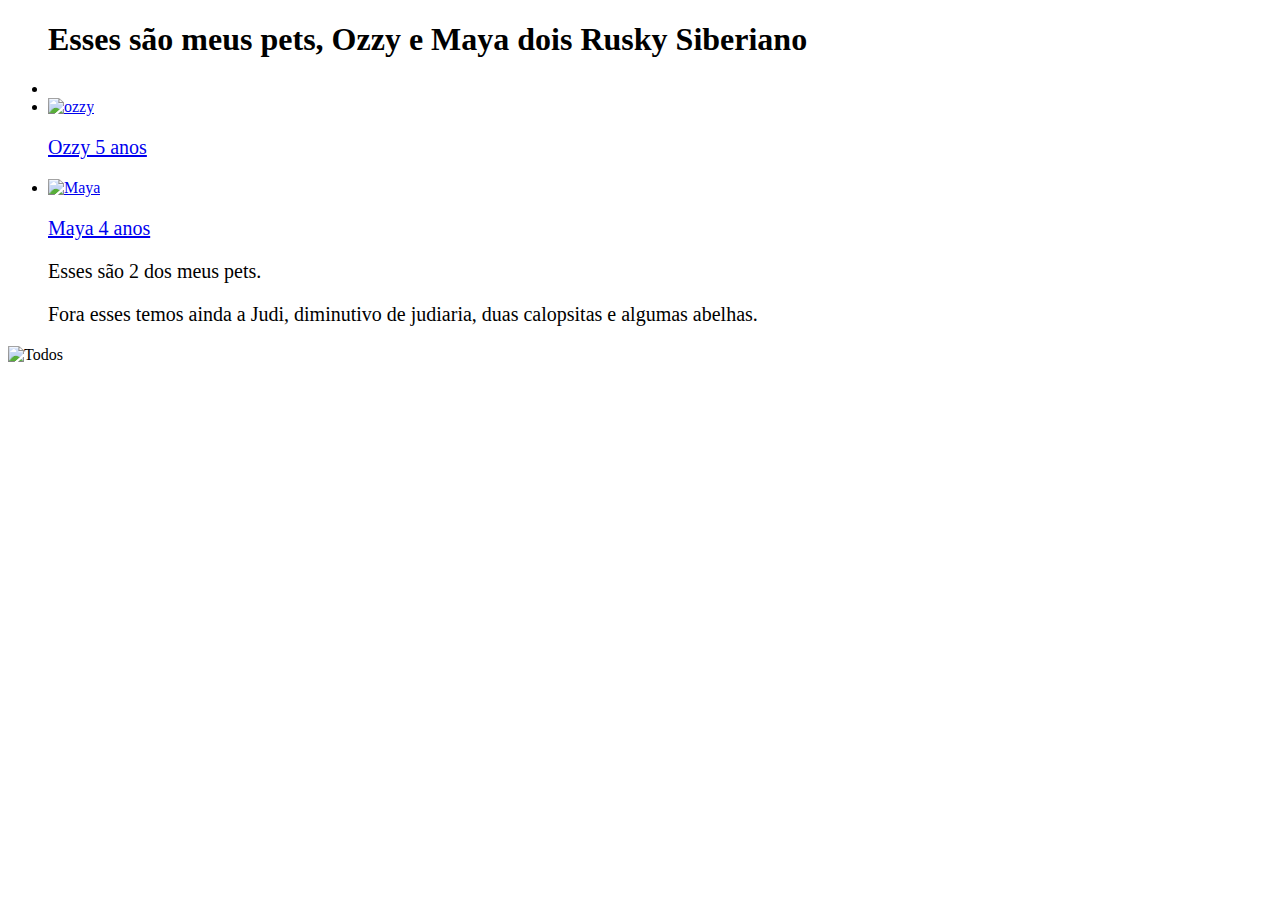
==== index.html @ 5265e9fa "Rename Index.html to index.html" ====
<!DOCTYPE html>
<html lang="PT-BR">
<head>
    <meta charset="UTF-8">
    <meta name="viewport" content="width=device-width, initial-scale=1.0">
    <meta http-equiv="X-UA-Compatible" content="ie=edge">
    <title>Meus Pets</title>
    <style>
    p { 
        font-size: 20px
        }
    </style>
    <link rel="stylesheet" href="style.css">
    
    <body>
  <ul>
    <h1>Esses são meus pets, Ozzy e Maya dois Rusky Siberiano</h1>
<li>
<a href="Index.html" Principal ></a>
</li> 
<li>
    <a href="Ozzy.html" Ozzy>
<img src="img/ozzy.jpg" alt="ozzy" width=400 height=250>
<p>Ozzy 5 anos</p>
</a>
        
    </li>
<li>
    <a href="Maya.html" Maya>
<img src="img/Maya.jpg" alt="Maya" width=400 height=250>
<p>Maya 4 anos</p>
    </a>
</li>
<p>Esses são 2 dos meus pets.</p>
<p>Fora esses temos ainda a Judi, diminutivo de judiaria, duas calopsitas e algumas abelhas.</p>
  </ul> 
       <img src="img/todos.jpg" alt="Todos">

</body>
</html>
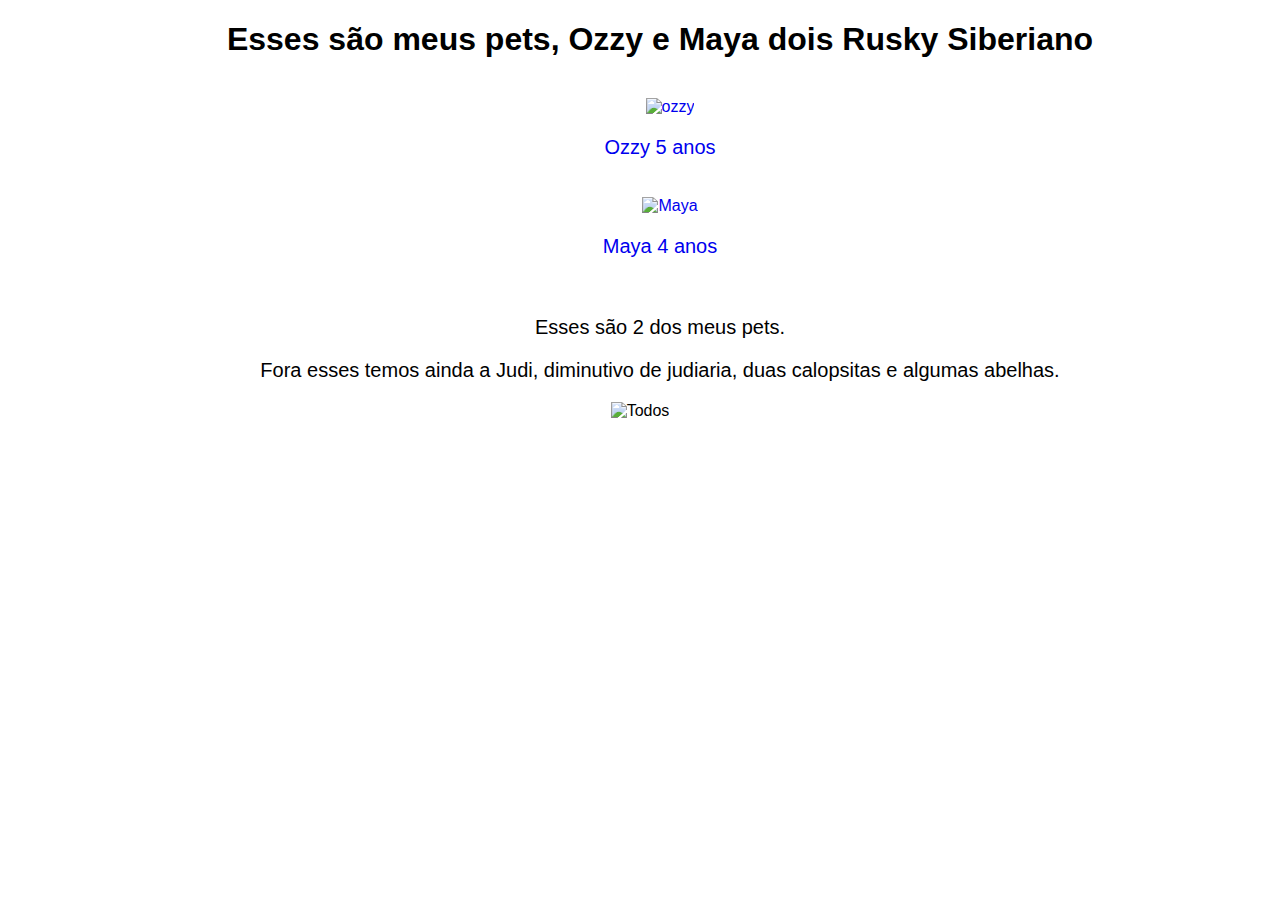
==== commit 761d92ed: "Update index.html" ====
--- a/index.html
+++ b/index.html
@@ -27,7 +27,7 @@
     </li>
 <li>
     <a href="Maya.html" Maya>
-<img src="img/Maya.jpg" alt="Maya" width=400 height=250>
+<img src="Img/Maya.jpg" alt="Maya" width=400 height=250>
 <p>Maya 4 anos</p>
     </a>
 </li>
--- a/style.css
+++ b/style.css
@@ -0,0 +1,24 @@
+body { 
+    text-align: Center;
+    font-family: Arial, Helvetica, sans-serif;
+    margin: 0;
+}
+
+ul  {
+    background-color: white;
+    list-style: none;
+    text-align: center;
+    margin: 0;
+
+}
+    ul li {
+        display: inline-flexbox;
+    }
+    ul li a {
+        padding: 10px 20px;
+        display: inline-flexbox;
+        text-decoration: none;
+    }
+    ul li a:hover {
+        background-color: whitesmoke;
+    }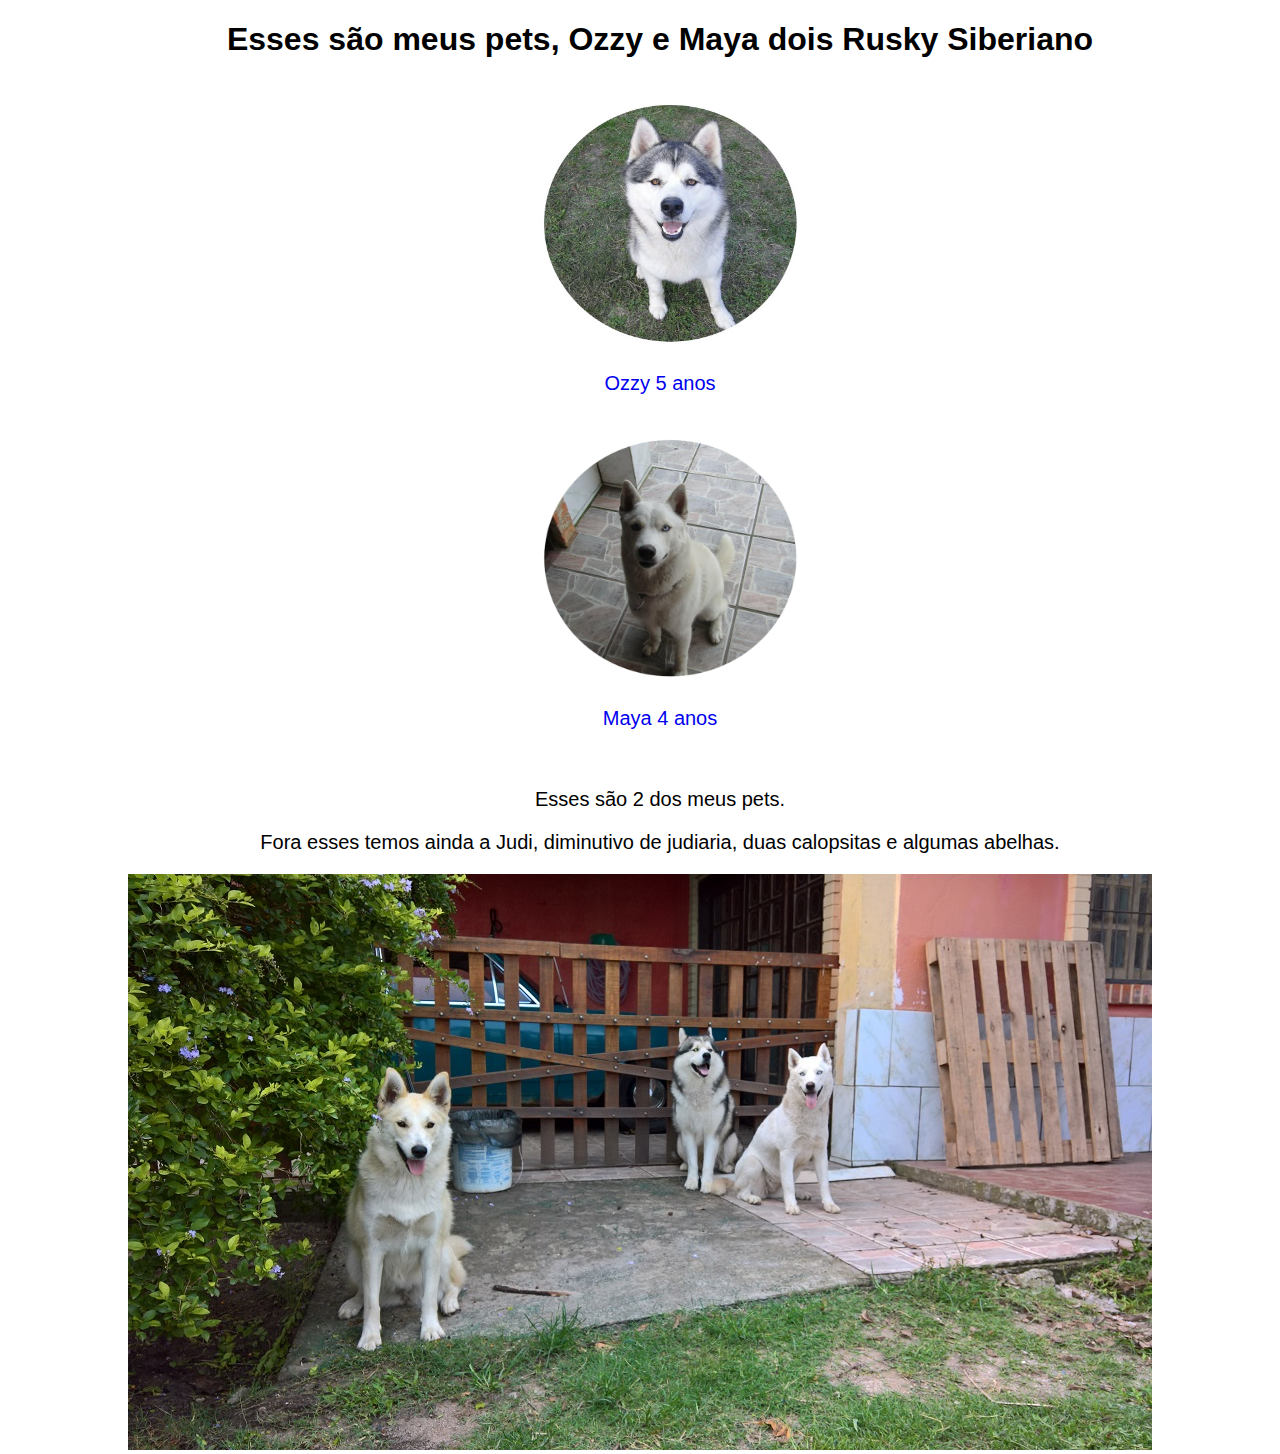
==== commit 070c4e6e: "Update index.html" ====
--- a/index.html
+++ b/index.html
@@ -16,7 +16,7 @@
   <ul>
     <h1>Esses são meus pets, Ozzy e Maya dois Rusky Siberiano</h1>
 <li>
-<a href="Index.html" Principal ></a>
+<a href="index.html" Principal ></a>
 </li> 
 <li>
     <a href="Ozzy.html" Ozzy>
@@ -27,7 +27,7 @@
     </li>
 <li>
     <a href="Maya.html" Maya>
-<img src="Img/Maya.jpg" alt="Maya" width=400 height=250>
+<img src="img/maya.jpg" alt="Maya" width=400 height=250>
 <p>Maya 4 anos</p>
     </a>
 </li>
